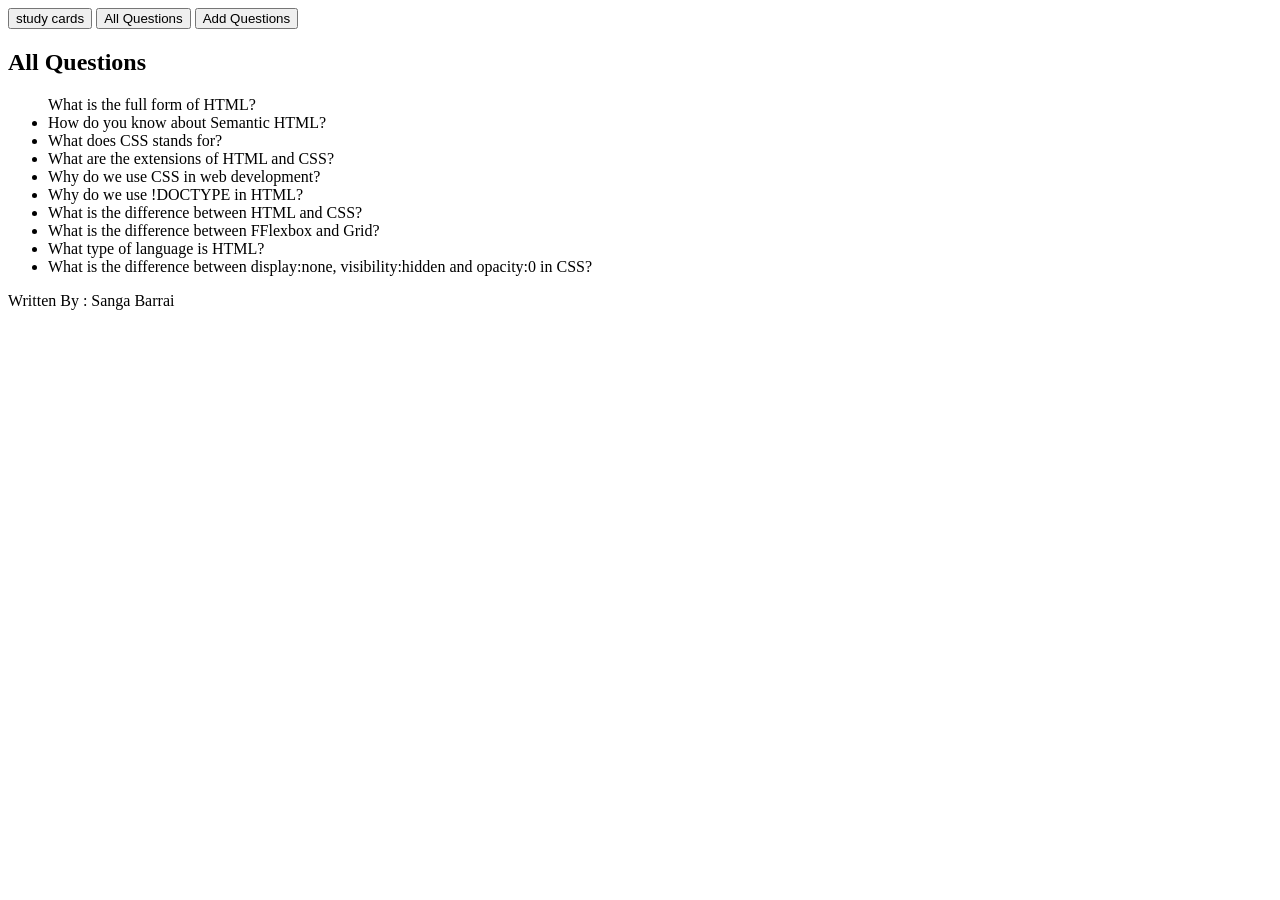
==== index.html @ 03de0e4f "added files" ====
<!DOCTYPE html>
<html lang="en">
<head>
    <meta charset="UTF-8">
    <meta name="viewport" content="width=device-width, initial-scale=1.0">
    <title>Quizz App</title>
</head>

<body>
    <!-- The header contains buttons for switching between app views.-->

    <header>
        <nav>
            <class="navigation-tabs">
            <!--Each button represents a different view in the Quizz App-->
            <button id="study-cards-tabs"
            class="navigation-button">study cards</button>
            <button id="all-question-tabs" class="navigation-button active-tabs">All Questions</button> 
            <button id="add questions-tabs" class="navigation-button">Add Questions</button>
        </nav>
    </header>

    <main>
        <!--Students can see all the questions in just one List-->
        <section id="all-questions-view" class="contyent-view active-view">
            <h2>All Questions</h2>
             <p>
                <class="description-text"><Every Question in the app>
             </p>
             <!--An ordered list can use because this is a simple list of questions-->
             <ul id="all-questions-list" class="questions container"

             </li>What is the full form of HTML?</li> 
             <li>How do you know about Semantic HTML?</li>
             <li>What does CSS stands for?</li>
             <li>What are the extensions of HTML and CSS?</li>
             <li>Why do we use CSS in web development?</li>
             <li>Why do we use !DOCTYPE in HTML?</li>
             <li>What is the difference between HTML and CSS?</li>
             <li>What is the difference between FFlexbox and Grid?</li>
             <li>What type of language is HTML?</li>
             <li>What is the difference between display:none, visibility:hidden and opacity:0 in CSS?</li>
             </ul>
        </section>
    </main>

    <footer>
        Written By : Sanga Barrai
    </footer>
</body>
</html>
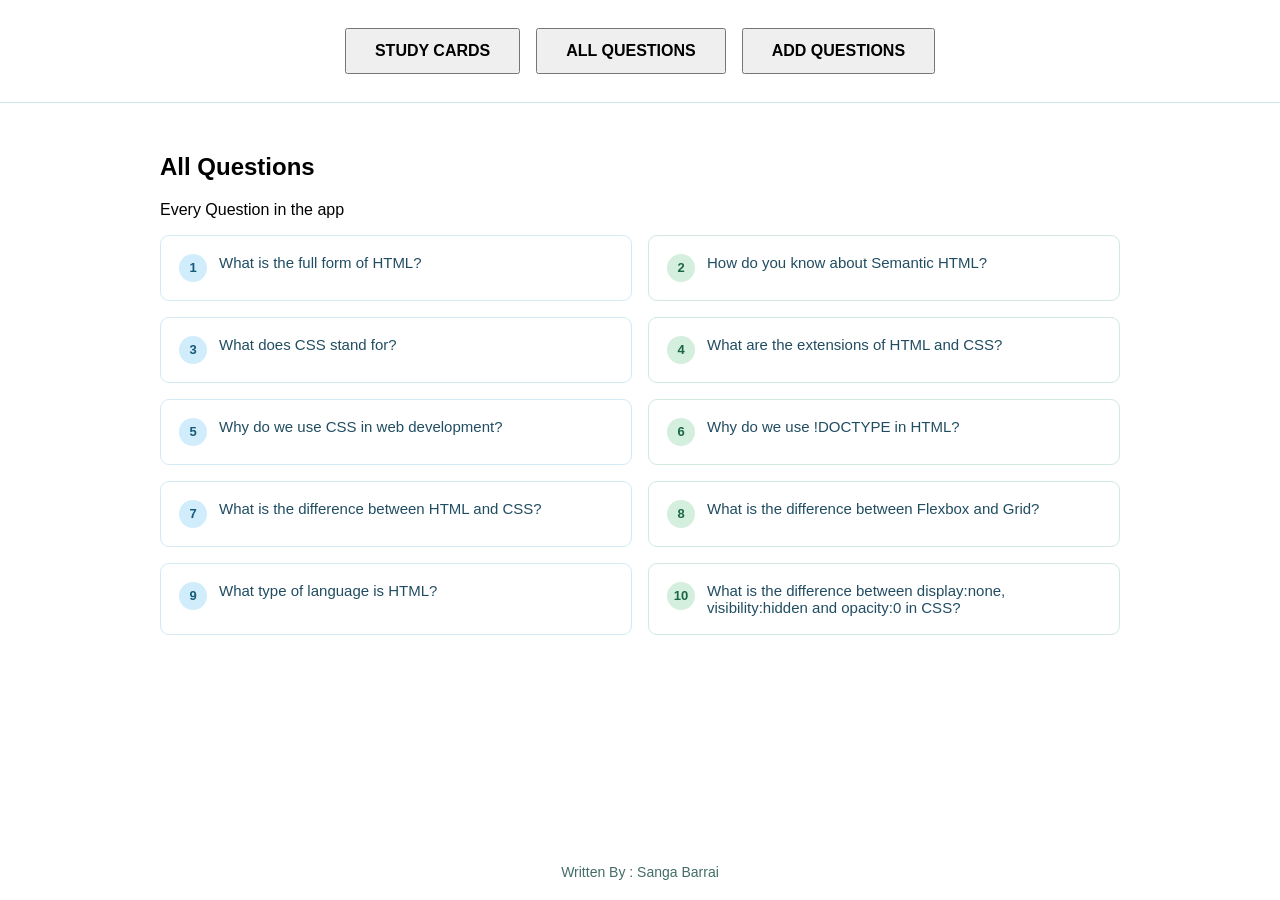
==== commit 1320faa4: "added" ====
--- a/index.html
+++ b/index.html
@@ -4,6 +4,7 @@
     <meta charset="UTF-8">
     <meta name="viewport" content="width=device-width, initial-scale=1.0">
     <title>Quizz App</title>
+    <link rel="stylesheet" href="style.css">
 </head>
 
 <body>
@@ -11,12 +12,12 @@
 
     <header>
         <nav>
-            <class="navigation-tabs">
+            <div class="navigation-tabs">
             <!--Each button represents a different view in the Quizz App-->
             <button id="study-cards-tabs"
             class="navigation-button">study cards</button>
             <button id="all-question-tabs" class="navigation-button active-tabs">All Questions</button> 
-            <button id="add questions-tabs" class="navigation-button">Add Questions</button>
+            <button id="add-questions-tabs" class="navigation-button">Add Questions</button>
         </nav>
     </header>
 
@@ -28,9 +29,9 @@
                 <class="description-text"><Every Question in the app>
              </p>
              <!--An ordered list can use because this is a simple list of questions-->
-             <ul id="all-questions-list" class="questions container"
+             <ul id="all-questions-list" class="questions container">
 
-             </li>What is the full form of HTML?</li> 
+             <li>What is the full form of HTML?</li> 
              <li>How do you know about Semantic HTML?</li>
              <li>What does CSS stands for?</li>
              <li>What are the extensions of HTML and CSS?</li>
@@ -47,5 +48,7 @@
     <footer>
         Written By : Sanga Barrai
     </footer>
+
+       <script src="script.js"></script>
 </body>
 </html>
--- a/style.css
+++ b/style.css
@@ -0,0 +1,200 @@
+/* General Styles */
+{
+    box-sizing: border-box;
+}
+
+body {
+    margin: 0;
+    min-height: 100vh;
+    display: flex;
+    flex-direction: column;
+    font-family: Arial, Helvetica, sans-serif;
+    Bakround-color: #f3faff
+    color: #173b4b
+    linwe-height: 1.6;
+}
+/* Header */
+header {
+    background-color: linear-gradient(120deg, #dff3ff, #e2f7ec);
+    border-bottom: 1px solid #cce7e8;
+    padding: 28px 16px;
+}
+
+/* Navigation buttons */
+.navigation-tabs {
+    display: flex;
+    justify-content: center;
+    flex-wrap: wrap;
+    gap: 16px;
+    margin: 0 auto;
+}
+
+.navigation-button {
+    min-height: 46px;
+    padding: 11px 28px;
+    border: 1px solid 
+    border-radius: 8PX;
+    backround: #ffffff;
+    color: 1736380;
+    font: inherit;
+    font-weight: 600;
+    text-transform: uppercase;
+    cursor: pointer;
+    box-shadow: 0 2px 5px rgba(28, 94, 115, 0.06)
+    transition:
+    backround-color 0.2s ease,
+    box-shadow 0.2s ease,
+}
+
+.navigation-button:hover {
+    background-color: #6794c;
+    box-shadow: 0 3px 10px rgba(28, 94, 115, 0.1);
+}
+
+.navigation-button:active-tabs {
+    background-color: #16749c;
+    border-color: #16794c;
+    color: #ffffff;
+}
+
+.navigation-button:active-tabs:hover {
+    background: #11613c;
+}
+
+.navigation-button:focus-visible {
+    outline: 3px solid #1686b0;
+    outline-offset: 4px;
+}
+
+/* Main layout */
+main {
+    flex: 1;
+    width: min(960px, calc(100% - 32px));
+    margin: 30px auto;
+}
+
+/*Main white panel*/
+#all-questions-view{
+    background-color: #ffffff;
+    border: 1px solid #d6e9ef;
+    border-radius: 12px;
+    padding: 28px;
+    box-shadow: 0 4px 18px rgba(31, 90, 110, 0.08);
+}
+
+/*Heading*/
+#all-question-view h2{
+    margin: 0 0 6px;
+    color: #135b74;
+    font-size: 26px;
+    line-height: 1.3;
+}
+
+*/Description*/
+.description-text {
+    margin: 0 0 24px;
+    color: #586f7a;
+    font-size: 15px;
+}
+
+/*Questions grid*/
+#all-questions-list {
+    display: grid;
+    grid-template-columns: repeat(2, minmax(0, 1fr));
+    gap: 16px;
+    list-style: none;
+    counter-reset: question;
+    margin:0;
+    padding:0;
+}
+
+/*Individual question card*/
+#all-questions-list li {
+    counter-increment: question;
+    display: flex;
+    align- items: flex-start;
+    gap: 12px;
+    min-width: 0;
+    padding: 18px;
+    border: 1px solid #d3eaf5;
+    border-radius: 9px;
+    backround: #eef8ff;
+    color: #214d62;
+    font-size: 15px;
+    overflow-wrap: anywhere;
+}
+
+/*Alternate green cards*/
+#all-questions-list li:nth-child(even) {
+    backround: #effaf4;
+    border-color: #d1eadb;
+}
+
+/*Question number*/
+#all-questions-list li::before {
+    content: counter(question);
+    display: flex;
+    align-items: center;
+    justify-content: center;
+    flex-shrink: 0;
+    width: 28px;
+    height: 28px;
+    border-radius: 50%;
+    background: #d1edfc;
+    color: #155b78;
+    font-size: 13px;
+    font-weight: bold;
+}
+
+#all-questions-list li:nth-child(even)::before {
+    background: #d5efdf;
+    color: #1b6743;
+}
+
+/*Footer*/
+footer {
+    padding: 20px 16px;
+    border-top: 1px solid #2e9e7;
+    backround: #e7f5f3;
+    color: #436d66;
+    text-align: center;
+    font-size: 14px;
+}
+
+/* Responsive Design */
+@media (max-width: 700px){
+    header{
+        padding: 20px 16px;
+    }
+
+    .navigation-tabs {
+        gap: 10px;
+    }
+
+    .navigation-button {
+        flex: 1 1 140px;
+        padding: 10px 14px;
+        font-size: 14px
+    }
+
+    main {
+        margin: 20px auto;
+    }
+
+    #all-question-view {
+        padding: 20px;
+    }
+
+    #all-question-view h2 {
+        font-size: 23px;
+    }
+
+    #all-questions-list {
+        grid-template-columns: minmax(0, 1fr);
+        gap: 12px;
+    }
+
+    #all-questions-list li {
+        padding: 15px;
+    }
+}
